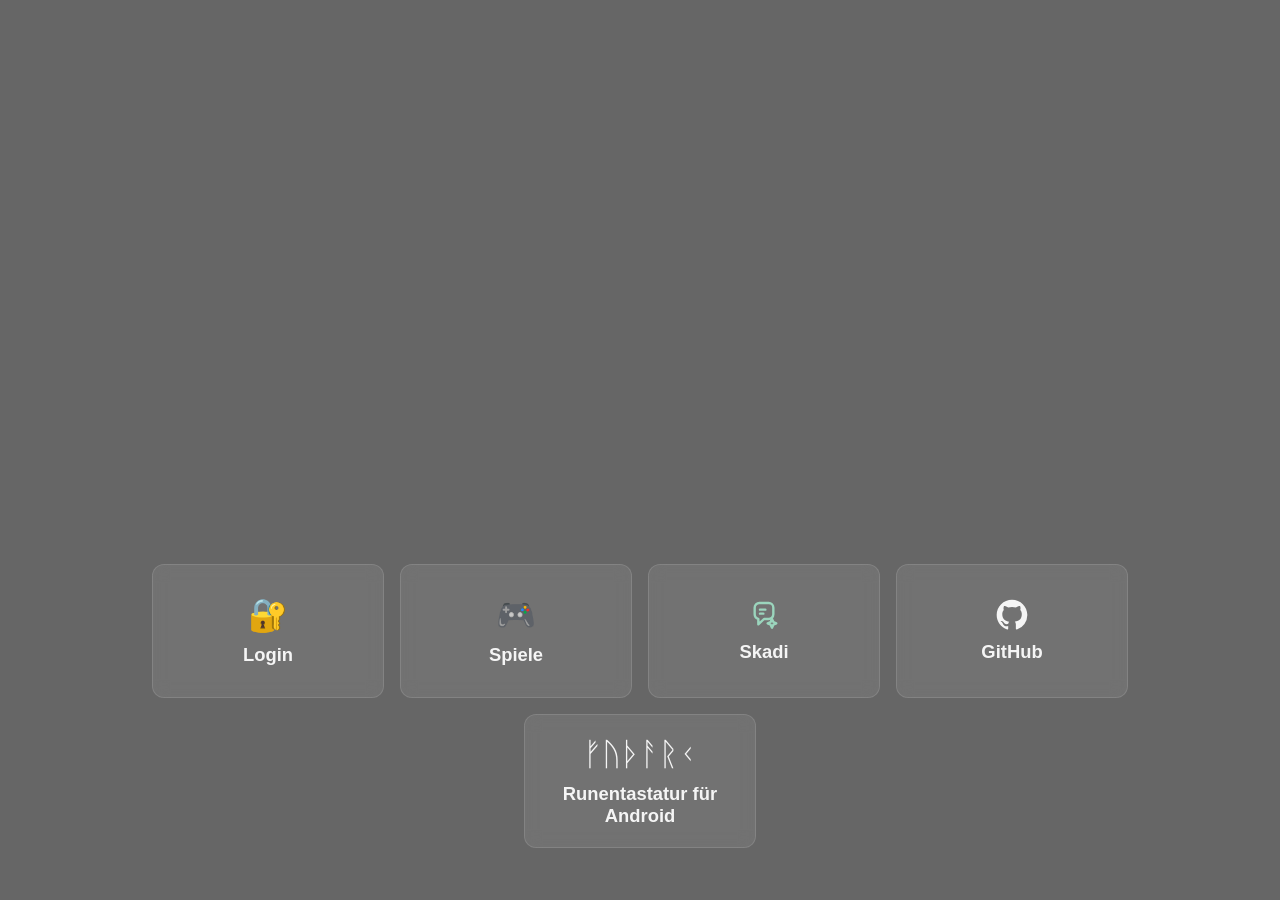
==== src/main/resources/templates/index.html @ e6ba3d91 "Add Skadi chat service with multilingual support and configuration" ====
<!DOCTYPE html>
<html lang="de" xmlns:th="http://www.thymeleaf.org">
<head>
    <meta charset="UTF-8">
    <title th:text="${siteName}"></title>
    <style>
        body {
            margin: 0;
            min-height: 100vh;
            font-family: Arial, sans-serif;
            background-image: url('/images/background.png');
            background-size: cover;
            background-position: center;
            background-repeat: no-repeat;
            background-attachment: fixed;
            color: #f5f5f5;
            display: flex;
            align-items: flex-start;
            justify-content: center;
            text-align: center;
        }

        body::before {
            content: "";
            position: fixed;
            inset: 0;
            background: rgba(0, 0, 0, 0.6);
            z-index: 0;
        }

        .container {
            position: relative;
            z-index: 1;
            width: min(1100px, calc(100% - 32px));
            margin-top: 64px;
        }

        h1 {
            font-size: 3rem;
            margin: 0 0 500px;
        }

        .cards {
            display: flex;
            justify-content: center;
            gap: 16px;
            flex-wrap: wrap;
        }

        .card {
            width: 190px;
            min-height: 96px;
            background: rgba(255, 255, 255, 0.08);
            border: 1px solid rgba(255, 255, 255, 0.12);
            border-radius: 12px;
            padding: 18px 20px;
            text-decoration: none;
            color: inherit;
            display: flex;
            flex-direction: column;
            align-items: center;
            justify-content: center;
            transition: transform 0.2s ease, background 0.2s ease;
            backdrop-filter: blur(8px);
        }

        .card:hover {
            transform: translateY(-6px);
            background: rgba(255, 255, 255, 0.13);
        }

        .icon {
            font-size: 2rem;
            margin-bottom: 10px;
        }

        .icon svg {
            display: block;
            width: 32px;
            height: 32px;
            fill: currentColor;
        }

        .icon.skadi-icon {
            color: #9bd5bd;
        }

        .icon.skadi-icon svg {
            fill: none;
            stroke: currentColor;
            stroke-linecap: round;
            stroke-linejoin: round;
            stroke-width: 1.8;
        }

        .card h2 {
            margin: 0;
            font-size: 1.15rem;
        }

        footer {
            margin-top: 48px;
            color: #78909c;
            font-size: 0.9rem;
        }

        @media (max-width: 520px) {
            .container {
                margin-top: 40px;
            }

            h1 {
                font-size: 2.25rem;
                margin-bottom: 88px;
            }

            .cards {
                flex-direction: column;
                align-items: center;
            }

            .card {
                width: min(260px, 100%);
            }
        }
    </style>
</head>
<body>
<div class="container">
    <h1 th:text="${siteName}"></h1>

    <div class="cards">
        <a class="card" href="/login">
            <div class="icon">🔐</div>
            <h2>Login</h2>
        </a>

        <a class="card" href="/games">
            <div class="icon">🎮</div>
            <h2>Spiele</h2>
        </a>

        <a class="card" href="/skadi">
            <div class="icon skadi-icon" aria-hidden="true">
                <svg viewBox="0 0 24 24" role="img">
                    <path d="M5 6.5A3.5 3.5 0 0 1 8.5 3h7A3.5 3.5 0 0 1 19 6.5v5A3.5 3.5 0 0 1 15.5 15H12l-4.25 4v-4.1A3.5 3.5 0 0 1 5 11.5v-5Z"/>
                    <path d="M9 8h4"/>
                    <path d="M9 11h2.5"/>
                    <path d="M17 17.25 18 15l1 2.25 2.25 1L19 19.25l-1 2.25-1-2.25-2.25-1L17 17.25Z"/>
                </svg>
            </div>
            <h2>Skadi</h2>
        </a>

        <a class="card" href="https://github.com/AntonIT99" target="_blank" rel="noopener noreferrer">
            <div class="icon" aria-hidden="true">
                <svg viewBox="0 0 24 24" role="img">
                    <path d="M12 0.5C5.65 0.5 0.5 5.65 0.5 12c0 5.08 3.29 9.39 7.86 10.91.58.1.79-.25.79-.56v-2.01c-3.2.7-3.88-1.54-3.88-1.54-.52-1.33-1.28-1.69-1.28-1.69-1.05-.72.08-.7.08-.7 1.16.08 1.77 1.19 1.77 1.19 1.03 1.76 2.7 1.25 3.36.96.1-.75.4-1.25.73-1.54-2.55-.29-5.23-1.28-5.23-5.68 0-1.25.45-2.28 1.18-3.08-.12-.29-.51-1.46.11-3.04 0 0 .97-.31 3.16 1.18.92-.26 1.9-.38 2.88-.39.98.01 1.96.13 2.88.39 2.19-1.49 3.15-1.18 3.15-1.18.63 1.58.23 2.75.12 3.04.74.8 1.18 1.83 1.18 3.08 0 4.42-2.69 5.38-5.25 5.67.42.36.78 1.07.78 2.16v3.2c0 .31.21.67.8.56A11.51 11.51 0 0 0 23.5 12C23.5 5.65 18.35.5 12 .5Z"/>
                </svg>
            </div>
            <h2>GitHub</h2>
        </a>

        <a class="card" href="https://github.com/AntonIT99/GermanicKeyboard/releases" target="_blank" rel="noopener noreferrer">
            <div class="icon">ᚠᚢᚦᚨᚱᚲ</div>
            <h2>Runentastatur für Android</h2>
        </a>
    </div>

    <footer th:text="${siteName}"></footer>
</div>
</body>
</html>
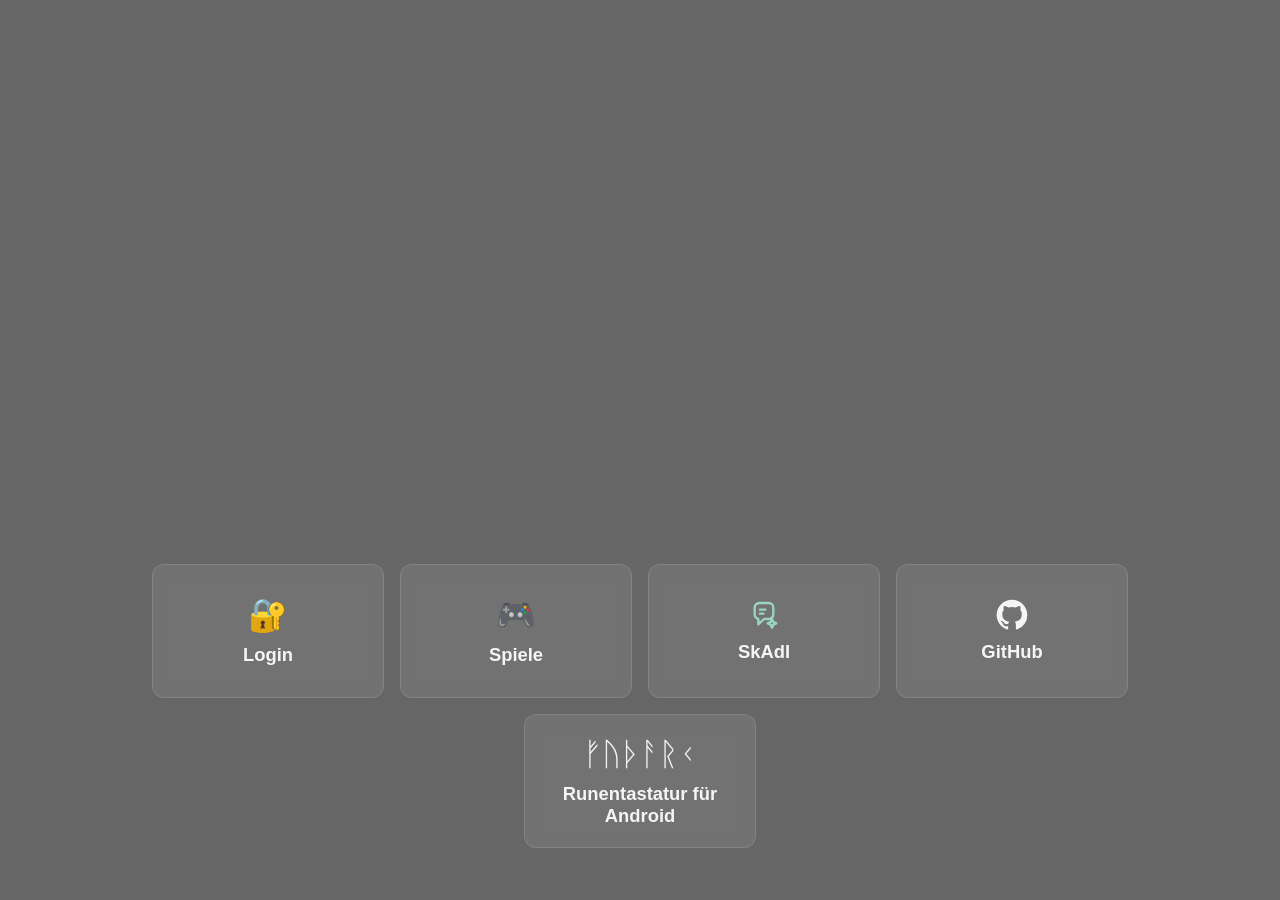
==== commit 2a581e2e: "Update references to Skadi with consistent branding as SkAdI" ====
--- a/src/main/resources/templates/index.html
+++ b/src/main/resources/templates/index.html
@@ -149,7 +149,7 @@
                     <path d="M17 17.25 18 15l1 2.25 2.25 1L19 19.25l-1 2.25-1-2.25-2.25-1L17 17.25Z"/>
                 </svg>
             </div>
-            <h2>Skadi</h2>
+            <h2>SkAdI</h2>
         </a>
 
         <a class="card" href="https://github.com/AntonIT99" target="_blank" rel="noopener noreferrer">
